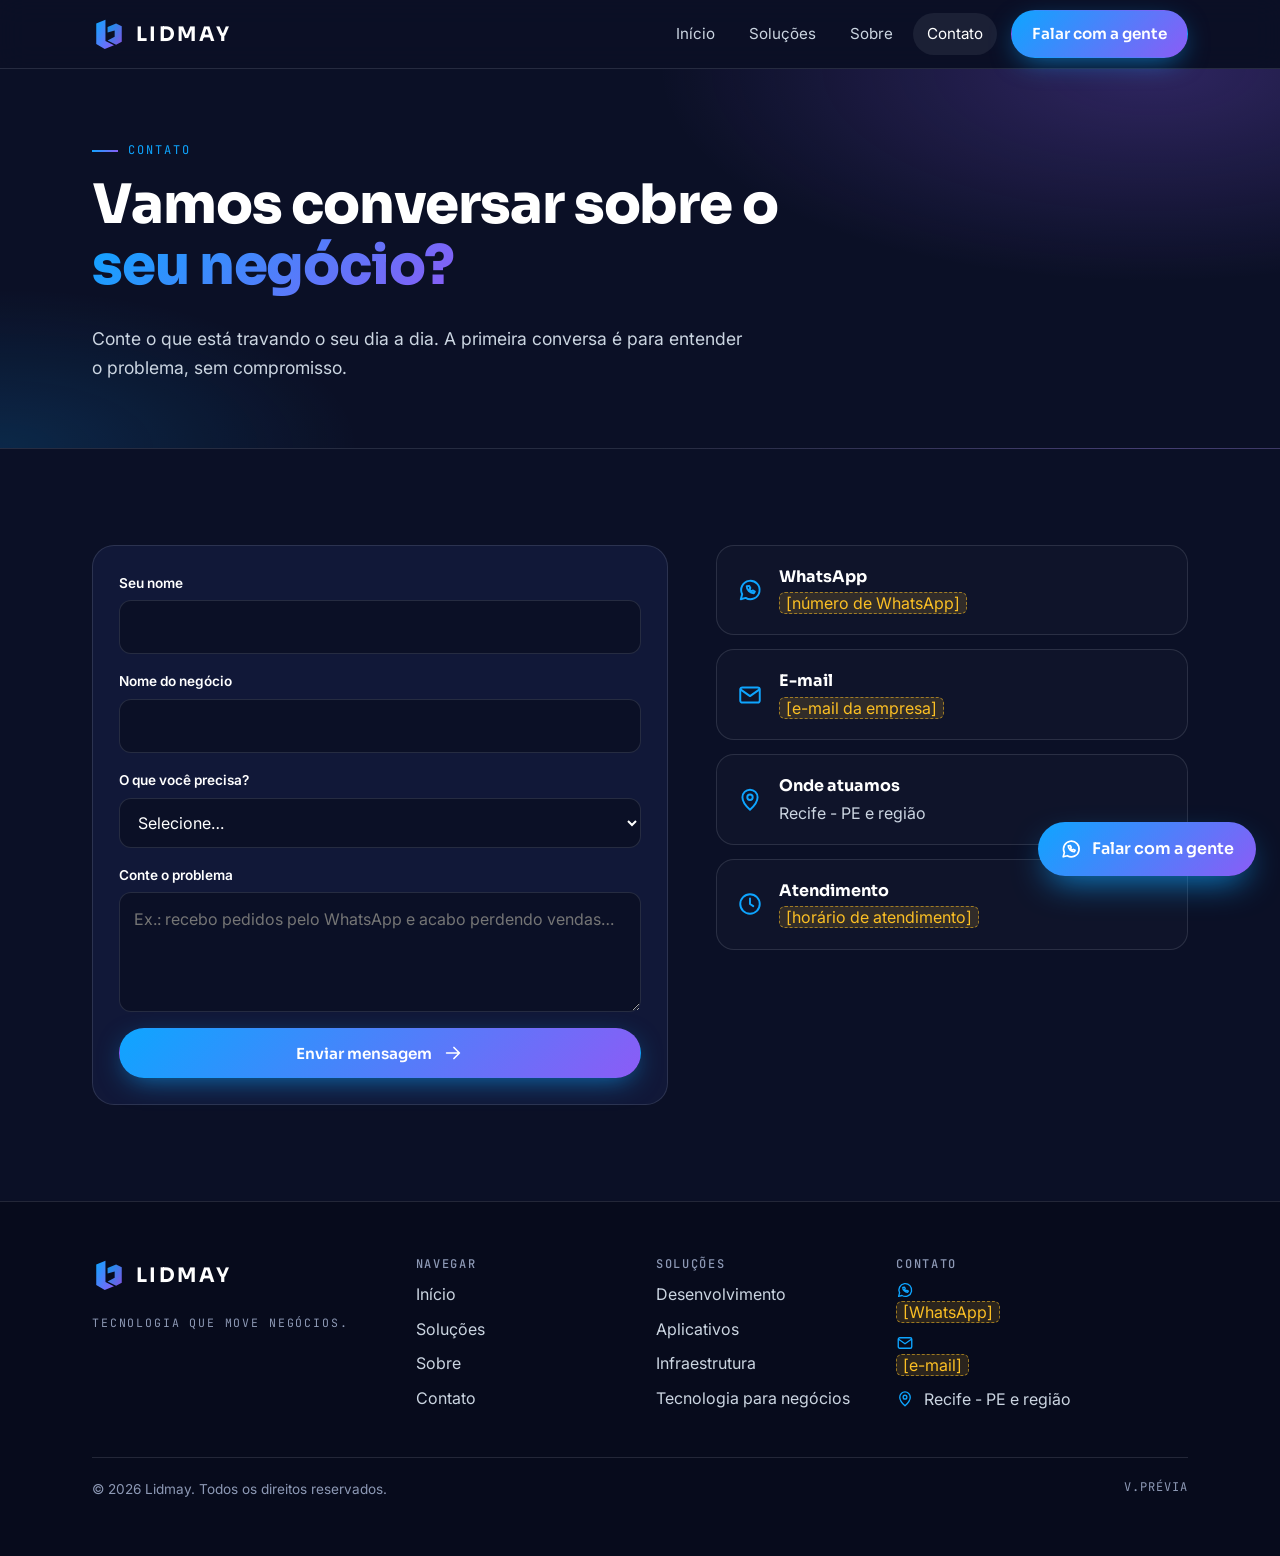
==== contato.html @ d4f16213 "Prévia do site da Lidmay Co-Authored-By: Claude Sonnet 5.5 <noreply@anthropic.com>" ====
<!doctype html>
<html lang="pt-BR">
<head>
<meta charset="utf-8">
<meta name="viewport" content="width=device-width, initial-scale=1">
<title>Contato — Lidmay</title>
<meta name="description" content="Fale com a Lidmay e conte qual problema do seu negócio podemos resolver. Orçamento sem compromisso.">
<meta name="robots" content="noindex, nofollow">
<meta name="theme-color" content="#0b1026">
<link rel="stylesheet" href="css/style.css">
</head>
<body data-page="contato">
<div id="header"></div>
<main>
<section class="page-head"><div class="container">
<span class="eyebrow">Contato</span>
<h1>Vamos conversar sobre o <span class="grad-text">seu negócio?</span></h1>
<p class="lead">Conte o que está travando o seu dia a dia. A primeira conversa é para entender o problema, sem compromisso.</p>
</div></section>
<section class="section"><div class="container contact-grid">
<form class="form reveal" id="form-contato" novalidate>
<div class="field"><label for="nome">Seu nome</label><input id="nome" name="nome" required autocomplete="name"></div>
<div class="field"><label for="negocio">Nome do negócio</label><input id="negocio" name="negocio" autocomplete="organization"></div>
<div class="field"><label for="interesse">O que você precisa?</label><select id="interesse" name="interesse" data-render="contatoOpcoes"></select></div>
<div class="field"><label for="mensagem">Conte o problema</label><textarea id="mensagem" name="mensagem" placeholder="Ex.: recebo pedidos pelo WhatsApp e acabo perdendo vendas…"></textarea></div>
<button class="btn btn--primary" type="submit">Enviar mensagem <span data-icon="arrow"></span></button>
<div class="notice" id="form-aviso" hidden></div>
</form>
<div class="channels reveal" data-render="canais"></div>
</div></section>
</main>
<div id="footer"></div>
<script src="js/data.js"></script>
<script src="js/main.js"></script>
</body>
</html>
---- css/style.css ----
@import url("https://fonts.googleapis.com/css2?family=Sora:wght@400;600;700;800&family=Inter:wght@400;500;600&family=JetBrains+Mono:wght@400;500&display=swap");

:root {
  --navy: #0b1026;
  --navy-2: #111838;
  --navy-3: #182048;
  --blue: #0ea5ff;
  --violet: #8b5cf6;
  --grey: #cbd5e1;
  --muted: #8d99b5;
  --line: rgba(203, 213, 225, 0.14);
  --grad: linear-gradient(135deg, #0ea5ff 0%, #8b5cf6 100%);
  --ok: #34d399;
  --warn: #fbbf24;
  --f-head: "Sora", system-ui, sans-serif;
  --f-body: "Inter", system-ui, sans-serif;
  --f-mono: "JetBrains Mono", ui-monospace, monospace;
  --r: 18px;
  --gut: 20px;
}

*, *::before, *::after { box-sizing: border-box; }
html { scroll-behavior: smooth; scroll-padding-top: 84px; }
body {
  margin: 0; background: var(--navy); color: var(--grey);
  font-family: var(--f-body); font-size: 16px; line-height: 1.65;
  -webkit-font-smoothing: antialiased; overflow-x: hidden;
}
body.no-scroll { overflow: hidden; }
img, svg { max-width: 100%; display: block; }
a { color: inherit; text-decoration: none; }
h1, h2, h3, h4 { font-family: var(--f-head); color: #fff; line-height: 1.12; margin: 0 0 .5em; letter-spacing: -.02em; }
h1 { font-size: clamp(2.2rem, 7vw, 4.2rem); font-weight: 800; }
h2 { font-size: clamp(1.7rem, 4.4vw, 2.7rem); font-weight: 700; }
h3 { font-size: 1.15rem; font-weight: 600; }
p { margin: 0 0 1em; }
ul { margin: 0; padding: 0; list-style: none; }
.mono { font-family: var(--f-mono); font-size: .75rem; letter-spacing: .08em; text-transform: uppercase; }
.lead { font-size: 1.1rem; color: var(--grey); max-width: 60ch; }
.grad-text { background: var(--grad); -webkit-background-clip: text; background-clip: text; color: transparent; }
#header, #footer { display: contents; }
.container { width: 100%; max-width: 1160px; margin: 0 auto; padding-left: var(--gut); padding-right: var(--gut); }
.section { padding-top: 72px; padding-bottom: 72px; position: relative; }
.eyebrow { font-family: var(--f-mono); font-size: .75rem; letter-spacing: .16em; text-transform: uppercase; color: var(--blue); display: inline-flex; align-items: center; gap: 10px; margin-bottom: 14px; }
.eyebrow::before { content: ""; width: 26px; height: 2px; background: var(--grad); }
.section__head { max-width: 680px; margin-bottom: 40px; }
.ico { width: 22px; height: 22px; flex: none; }
.placeholder { background: rgba(251, 191, 36, .14); color: var(--warn); border: 1px dashed rgba(251, 191, 36, .55); border-radius: 6px; padding: 0 6px; }

/* botões */
.btn { display: inline-flex; align-items: center; justify-content: center; gap: 10px; padding: 13px 24px; border-radius: 999px; font-family: var(--f-head); font-weight: 600; font-size: .95rem; border: 1.5px solid transparent; cursor: pointer; transition: transform .2s, box-shadow .2s, background .2s; }
.btn:hover { transform: translateY(-2px); }
.btn--primary { background: var(--grad); color: #fff; box-shadow: 0 8px 28px -8px rgba(14, 165, 255, .7); }
.btn--primary:hover { box-shadow: 0 12px 34px -8px rgba(139, 92, 246, .9); }
.btn--ghost { border-color: var(--line); color: #fff; background: rgba(255, 255, 255, .03); }
.btn--ghost:hover { border-color: var(--blue); background: rgba(14, 165, 255, .08); }
:focus-visible { outline: 2px solid var(--blue); outline-offset: 3px; }

/* cabeçalho */
.site-header { position: sticky; top: 0; z-index: 50; background: rgba(11, 16, 38, .82); backdrop-filter: blur(14px); -webkit-backdrop-filter: blur(14px); border-bottom: 1px solid var(--line); }
.site-header__in { display: flex; align-items: center; justify-content: space-between; height: 68px; }
.logo { display: inline-flex; align-items: center; gap: 10px; }
.logo__mark { width: 34px; height: 34px; }
.logo__txt { font-family: var(--f-head); font-weight: 700; font-size: 1.25rem; letter-spacing: .12em; text-transform: uppercase; color: #fff; }
.nav { display: none; align-items: center; gap: 6px; }
.nav a:not(.btn) { padding: 8px 14px; border-radius: 999px; font-size: .95rem; color: var(--grey); transition: color .2s, background .2s; }
.nav a:not(.btn):hover, .nav a[aria-current] { color: #fff; background: rgba(255, 255, 255, .07); }
.nav__cta { margin-left: 8px; padding: 10px 20px; }
.burger { display: inline-flex; flex-direction: column; justify-content: center; gap: 5px; width: 44px; height: 44px; background: none; border: 1px solid var(--line); border-radius: 12px; padding: 0 12px; cursor: pointer; }
.burger span { height: 2px; background: #fff; border-radius: 2px; transition: transform .25s, opacity .2s; }
.burger[aria-expanded="true"] span:nth-child(1) { transform: translateY(7px) rotate(45deg); }
.burger[aria-expanded="true"] span:nth-child(2) { opacity: 0; }
.burger[aria-expanded="true"] span:nth-child(3) { transform: translateY(-7px) rotate(-45deg); }
.nav.is-open { display: flex; flex-direction: column; align-items: stretch; position: fixed; top: 68px; left: 0; right: 0; bottom: 0; background: var(--navy); padding: 24px var(--gut); gap: 4px; }
.nav.is-open a:not(.btn) { font-family: var(--f-head); font-size: 1.4rem; padding: 14px 8px; border-radius: 12px; }
.nav.is-open .nav__cta { margin: 16px 0 0; padding: 15px; }

/* hero */
.hero { position: relative; overflow: hidden; padding-top: 56px; padding-bottom: 72px; background:
  radial-gradient(60% 50% at 85% 0%, rgba(139, 92, 246, .35), transparent 70%),
  radial-gradient(50% 45% at 0% 30%, rgba(14, 165, 255, .22), transparent 70%); }
.hero::before { content: ""; position: absolute; inset: 0; background-image: radial-gradient(rgba(203, 213, 225, .13) 1px, transparent 1.2px); background-size: 28px 28px; -webkit-mask-image: linear-gradient(180deg, #000 0%, transparent 85%); mask-image: linear-gradient(180deg, #000 0%, transparent 85%); pointer-events: none; }
.hero__in { position: relative; display: grid; gap: 44px; align-items: center; }
.hero h1 { margin-bottom: 20px; }
.hero .lead { font-size: 1.12rem; margin-bottom: 28px; }
.hero__cta { display: flex; flex-wrap: wrap; gap: 12px; }
.hero__pills { display: flex; flex-wrap: wrap; gap: 8px; margin-top: 30px; }
.hero__pills span { font-family: var(--f-mono); font-size: .72rem; letter-spacing: .06em; padding: 6px 12px; border: 1px solid var(--line); border-radius: 999px; color: var(--muted); }

/* painel animado */
.panel { background: linear-gradient(180deg, var(--navy-3), var(--navy-2)); border: 1px solid var(--line); border-radius: 20px; box-shadow: 0 30px 80px -30px rgba(139, 92, 246, .55); overflow: hidden; }
.panel__bar { display: flex; align-items: center; gap: 8px; padding: 14px 18px; border-bottom: 1px solid var(--line); }
.panel__bar i { width: 10px; height: 10px; border-radius: 50%; background: rgba(203, 213, 225, .25); }
.panel__title { margin-left: 8px; color: var(--muted); }
.panel__count { margin-left: auto; color: var(--blue); }
.panel ul { padding: 8px 10px 12px; }
.row { display: grid; grid-template-columns: 1fr auto; gap: 6px 12px; align-items: center; padding: 14px 12px; border-radius: 12px; }
.row + .row { border-top: 1px solid var(--line); }
.row__tag { grid-column: 1 / -1; color: var(--muted); font-size: .66rem; }
.row__txt { position: relative; display: grid; min-height: 3em; align-content: center; }
.row__a, .row__b { grid-area: 1 / 1; font-family: var(--f-head); font-weight: 600; color: #fff; transition: opacity .45s, transform .45s; }
.row__b { opacity: 0; transform: translateY(8px); }
.row__a { color: var(--grey); }
.row.is-solved .row__a { opacity: 0; transform: translateY(-8px); }
.row.is-solved .row__b { opacity: 1; transform: none; }
.row__chip { display: inline-flex; align-items: center; gap: 7px; padding: 6px 11px; border-radius: 999px; border: 1px solid rgba(251, 191, 36, .45); color: var(--warn); font-size: .66rem; white-space: nowrap; transition: .4s; }
.row__chip i { width: 7px; height: 7px; border-radius: 50%; background: currentColor; }
.row.is-solved .row__chip { border-color: rgba(52, 211, 153, .5); color: var(--ok); background: rgba(52, 211, 153, .08); }

/* ticker */
.ticker { border-top: 1px solid var(--line); border-bottom: 1px solid var(--line); background: var(--navy-2); overflow: hidden; padding: 16px 0; }
.ticker__track { display: flex; width: max-content; animation: tick 40s linear infinite; }
.ticker__track span { font-family: var(--f-head); font-weight: 600; color: var(--grey); white-space: nowrap; padding: 0 28px; position: relative; }
.ticker__track span::after { content: ""; position: absolute; right: -4px; top: 50%; width: 8px; height: 8px; margin-top: -4px; border-radius: 2px; background: var(--grad); transform: rotate(45deg); }
@keyframes tick { to { transform: translateX(-50%); } }

/* cards das frentes */
.grid { display: grid; gap: 18px; }
.card { background: linear-gradient(180deg, var(--navy-3), var(--navy-2)); border: 1px solid var(--line); border-radius: var(--r); padding: 26px; display: flex; flex-direction: column; transition: transform .25s, border-color .25s, box-shadow .25s; position: relative; overflow: hidden; }
.card::before { content: ""; position: absolute; left: 0; top: 0; right: 0; height: 3px; background: var(--grad); opacity: 0; transition: opacity .25s; }
.card:hover { transform: translateY(-4px); border-color: rgba(14, 165, 255, .5); box-shadow: 0 24px 50px -28px rgba(14, 165, 255, .6); }
.card:hover::before { opacity: 1; }
.card__top { display: flex; justify-content: space-between; align-items: center; margin-bottom: 20px; }
.card__ico { width: 46px; height: 46px; display: grid; place-items: center; border-radius: 13px; background: rgba(14, 165, 255, .12); color: var(--blue); border: 1px solid rgba(14, 165, 255, .3); }
.card__ico--lg { width: 58px; height: 58px; margin-bottom: 18px; }
.card__n { color: var(--muted); }
.card p { color: var(--grey); }
.ticks li { display: flex; gap: 10px; align-items: flex-start; padding: 5px 0; font-size: .95rem; }
.ticks .ico { width: 18px; height: 18px; color: var(--blue); margin-top: 3px; }
.ticks--lg li { font-size: 1.05rem; padding: 8px 0; border-bottom: 1px solid var(--line); }
.card__link { margin-top: auto; padding-top: 18px; display: inline-flex; align-items: center; gap: 8px; color: var(--blue); font-weight: 600; font-size: .92rem; }
.card__link .ico { width: 16px; height: 16px; transition: transform .2s; }
.card__link:hover .ico { transform: translateX(4px); }

/* problema → solução */
.alt { background: var(--navy-2); border-top: 1px solid var(--line); border-bottom: 1px solid var(--line); }
.swap { display: grid; grid-template-columns: 1fr; gap: 6px; background: var(--navy); border: 1px solid var(--line); border-radius: var(--r); padding: 18px 20px; }
.swap .mono { color: var(--muted); font-size: .66rem; }
.swap p { margin: 2px 0 0; font-family: var(--f-head); font-weight: 600; }
.swap__a p { color: var(--grey); text-decoration: line-through; text-decoration-color: rgba(251, 191, 36, .6); }
.swap__b p { color: #fff; }
.swap__b .mono { color: var(--ok); }
.swap__arrow { color: var(--blue); transform: rotate(90deg); width: 22px; }

/* passos */
.steps { display: grid; gap: 14px; counter-reset: s; }
.step { position: relative; padding: 26px 24px 24px; border: 1px solid var(--line); border-radius: var(--r); background: var(--navy-2); }
.step__n { display: inline-block; font-size: .8rem; padding: 4px 10px; border-radius: 999px; background: var(--grad); color: #fff; margin-bottom: 16px; }
.step p { margin: 0; color: var(--grey); font-size: .95rem; }

/* pilares */
.pillars { display: grid; gap: 14px; grid-template-columns: 1fr; }
.pillar { padding: 24px; border-radius: var(--r); border: 1px solid var(--line); background: rgba(255, 255, 255, .02); }
.pillar__ico { display: grid; place-items: center; width: 44px; height: 44px; border-radius: 50%; background: var(--grad); color: #fff; margin-bottom: 16px; }
.pillar p { margin: 0; font-size: .95rem; }

/* CTA */
.cta { position: relative; overflow: hidden; border-radius: 28px; padding: 44px 26px; text-align: center; background: var(--grad); color: #fff; }
.cta::after { content: ""; position: absolute; inset: 0; background-image: radial-gradient(rgba(255, 255, 255, .22) 1px, transparent 1.2px); background-size: 24px 24px; opacity: .5; pointer-events: none; }
.cta > * { position: relative; z-index: 1; }
.cta h2 { color: #fff; max-width: 18ch; margin-left: auto; margin-right: auto; }
.cta p { color: rgba(255, 255, 255, .9); max-width: 48ch; margin: 0 auto 26px; }
.cta .btn { background: #fff; color: var(--navy); box-shadow: 0 12px 30px -10px rgba(11, 16, 38, .6); }

/* page head */
.page-head { padding-top: 64px; padding-bottom: 48px; background: radial-gradient(55% 80% at 90% 0%, rgba(139, 92, 246, .28), transparent 70%), radial-gradient(40% 60% at 0% 100%, rgba(14, 165, 255, .16), transparent 70%); border-bottom: 1px solid var(--line); }
.page-head h1 { font-size: clamp(2rem, 6vw, 3.4rem); max-width: 18ch; }

/* soluções detalhadas */
.solution { padding: 64px 0; border-bottom: 1px solid var(--line); }
.solution--alt { background: var(--navy-2); }
.solution__in { display: grid; gap: 32px; }
.solution__n { display: block; color: var(--muted); margin-bottom: 12px; }
.label { color: var(--blue); margin: 0 0 8px; font-weight: 500; }
.solution__cols { display: grid; gap: 20px; margin-top: 26px; }
.solution__ex { padding: 18px; border-left: 3px solid var(--violet); background: rgba(139, 92, 246, .08); border-radius: 0 12px 12px 0; }
.solution__cols p { margin: 0; }

/* sobre */
.about-grid { display: grid; gap: 40px; }
.person { padding: 26px; border-radius: var(--r); border: 1px solid var(--line); background: var(--navy-2); }
.person__avatar { width: 64px; height: 64px; border-radius: 18px; background: var(--grad); display: grid; place-items: center; color: #fff; margin-bottom: 18px; }
.person__avatar .ico { width: 28px; height: 28px; }
.person__role { color: var(--blue); }

/* contato */
.contact-grid { display: grid; gap: 32px; }
.form { background: var(--navy-2); border: 1px solid var(--line); border-radius: 22px; padding: 26px; display: grid; gap: 16px; }
.field { display: grid; gap: 6px; }
.field label { font-size: .85rem; font-weight: 600; color: #fff; }
.field input, .field select, .field textarea { width: 100%; font: inherit; color: #fff; background: var(--navy); border: 1px solid var(--line); border-radius: 12px; padding: 13px 14px; transition: border-color .2s, box-shadow .2s; }
.field textarea { min-height: 120px; resize: vertical; }
.field input:focus, .field select:focus, .field textarea:focus { outline: none; border-color: var(--blue); box-shadow: 0 0 0 3px rgba(14, 165, 255, .2); }
.field select option { background: var(--navy); }
.notice { padding: 16px; border-radius: 12px; border: 1px solid rgba(251, 191, 36, .4); background: rgba(251, 191, 36, .08); font-size: .9rem; }
.notice pre { white-space: pre-wrap; margin: 10px 0 0; font-family: var(--f-mono); font-size: .8rem; color: var(--grey); }
.channels { display: grid; gap: 14px; align-content: start; }
.channel { display: flex; gap: 16px; align-items: center; padding: 18px 20px; border: 1px solid var(--line); border-radius: var(--r); background: rgba(255, 255, 255, .02); }
.channel > .ico { width: 26px; height: 26px; color: var(--blue); }
.channel strong { display: block; color: #fff; font-family: var(--f-head); }
.channel a { color: var(--blue); }

/* rodapé */
.site-footer { background: #070b1c; border-top: 1px solid var(--line); padding: 56px 0 96px; margin-top: 0; }
.site-footer__top { display: grid; gap: 32px; }
.site-footer h4 { font-size: .75rem; font-family: var(--f-mono); letter-spacing: .14em; text-transform: uppercase; color: var(--muted); font-weight: 500; }
.site-footer li { padding: 4px 0; }
.site-footer li a:hover { color: #fff; }
.site-footer__lead { margin: 14px 0 0; color: var(--muted); font-family: var(--f-mono); font-size: .72rem; letter-spacing: .16em; text-transform: uppercase; }
.site-footer__contact li { display: flex; gap: 10px; align-items: center; }
.site-footer__contact a { display: inline-flex; gap: 10px; align-items: center; }
.site-footer__contact .ico { width: 18px; height: 18px; color: var(--blue); }
.site-footer__bottom { display: flex; flex-wrap: wrap; justify-content: space-between; gap: 8px; margin-top: 40px; padding-top: 20px; border-top: 1px solid var(--line); color: var(--muted); font-size: .85rem; }

/* botão fixo */
.fab { position: fixed; z-index: 40; left: 12px; right: 12px; bottom: 12px; display: flex; align-items: center; justify-content: center; gap: 10px; padding: 14px; border-radius: 999px; background: var(--grad); color: #fff; font-family: var(--f-head); font-weight: 600; box-shadow: 0 14px 34px -10px rgba(14, 165, 255, .8); }

/* revelar */
.reveal { opacity: 0; transform: translateY(22px); transition: opacity .6s ease, transform .6s ease; }
.reveal.is-in { opacity: 1; transform: none; }
@media (prefers-reduced-motion: reduce) { .reveal { opacity: 1; transform: none; transition: none; } .ticker__track { animation: none; } html { scroll-behavior: auto; } }

/* tablet */
@media (min-width: 700px) {
  :root { --gut: 32px; }
  .grid--2 { grid-template-columns: repeat(2, 1fr); }
  .grid--3 { grid-template-columns: repeat(2, 1fr); }
  .steps { grid-template-columns: repeat(2, 1fr); }
  .pillars { grid-template-columns: repeat(2, 1fr); }
  .site-footer__top { grid-template-columns: 1.4fr 1fr 1fr 1.4fr; }
  .solution__cols { grid-template-columns: 1fr 1fr; }
  .cta { padding: 64px 40px; }
}
/* desktop */
@media (min-width: 980px) {
  .burger { display: none; }
  .nav { display: flex; }
  .section { padding-top: 96px; padding-bottom: 96px; }
  .hero { padding-top: 88px; padding-bottom: 104px; }
  .hero__in { grid-template-columns: 1.05fr .95fr; gap: 64px; }
  .grid--4 { grid-template-columns: repeat(4, 1fr); }
  .grid--3 { grid-template-columns: repeat(3, 1fr); }
  .steps { grid-template-columns: repeat(4, 1fr); }
  .pillars { grid-template-columns: repeat(5, 1fr); }
  .swap { grid-template-columns: 1fr auto 1fr; align-items: center; }
  .swap__arrow { transform: none; }
  .solution__in { grid-template-columns: .9fr 1.1fr; gap: 64px; align-items: start; }
  .solution--alt .solution__head { order: 2; }
  .about-grid { grid-template-columns: 1.1fr .9fr; gap: 64px; align-items: start; }
  .contact-grid { grid-template-columns: 1.1fr .9fr; gap: 48px; }
  .fab { left: auto; right: 24px; bottom: 24px; padding: 14px 22px; }
  .site-footer { padding-bottom: 56px; }
}
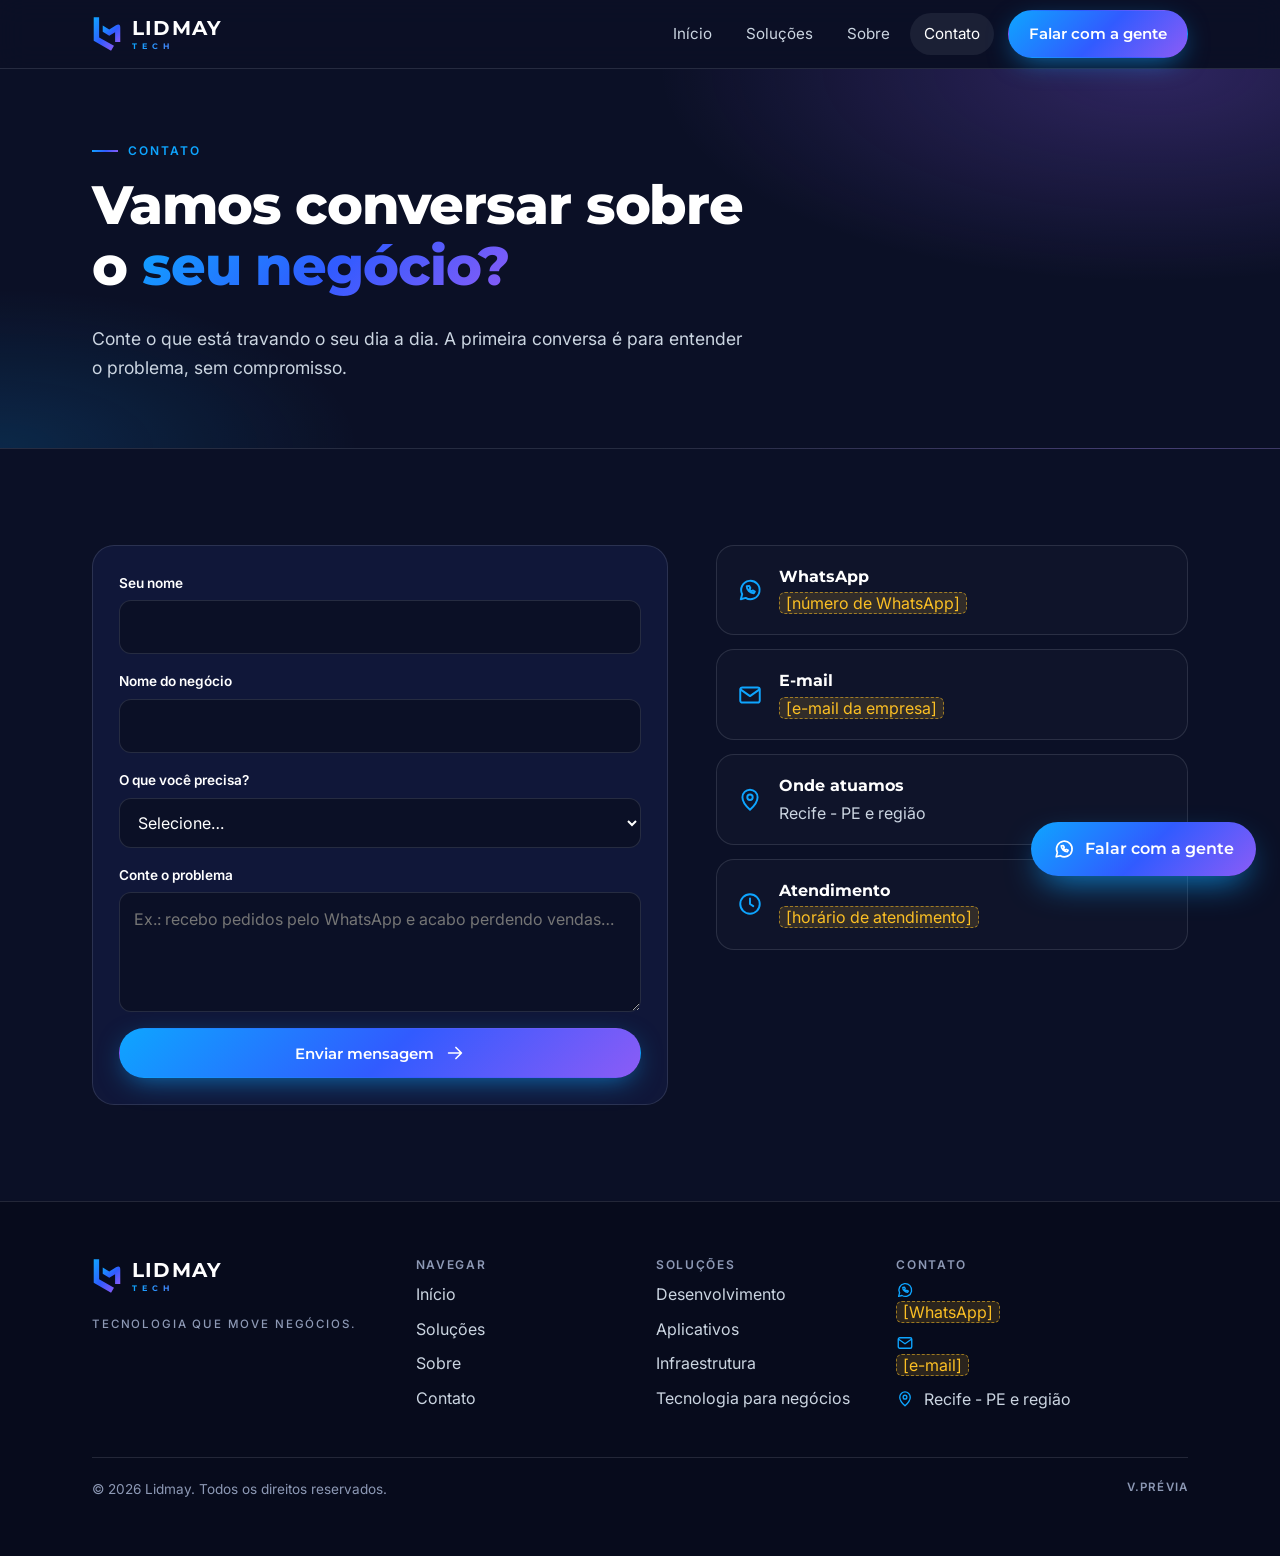
==== commit c62c011e: "Aplica identidade visual oficial Lidmay Tech Co-Authored-By: Claude Sonnet 5.5 <noreply@anthropic.co" ====
--- a/contato.html
+++ b/contato.html
@@ -3,10 +3,12 @@
 <head>
 <meta charset="utf-8">
 <meta name="viewport" content="width=device-width, initial-scale=1">
-<title>Contato — Lidmay</title>
+<title>Contato — Lidmay Tech</title>
 <meta name="description" content="Fale com a Lidmay e conte qual problema do seu negócio podemos resolver. Orçamento sem compromisso.">
 <meta name="robots" content="noindex, nofollow">
 <meta name="theme-color" content="#0b1026">
+<link rel="icon" type="image/svg+xml" href="img/icone-app.svg">
+<link rel="apple-touch-icon" href="img/icone-app.svg">
 <link rel="stylesheet" href="css/style.css">
 </head>
 <body data-page="contato">
--- a/css/style.css
+++ b/css/style.css
@@ -1,20 +1,20 @@
-@import url("https://fonts.googleapis.com/css2?family=Sora:wght@400;600;700;800&family=Inter:wght@400;500;600&family=JetBrains+Mono:wght@400;500&display=swap");
+@import url("https://fonts.googleapis.com/css2?family=Montserrat:wght@500;600;700;800&family=Inter:wght@400;500;600&display=swap");
 
 :root {
   --navy: #0b1026;
-  --navy-2: #111838;
+  --navy-2: #101739;
   --navy-3: #182048;
   --blue: #0ea5ff;
   --violet: #8b5cf6;
   --grey: #cbd5e1;
   --muted: #8d99b5;
   --line: rgba(203, 213, 225, 0.14);
-  --grad: linear-gradient(135deg, #0ea5ff 0%, #8b5cf6 100%);
+  --grad: linear-gradient(135deg, #0ea5ff 0%, #315bff 52%, #8b5cf6 100%);
   --ok: #34d399;
   --warn: #fbbf24;
-  --f-head: "Sora", system-ui, sans-serif;
+  --f-head: "Montserrat", system-ui, sans-serif;
   --f-body: "Inter", system-ui, sans-serif;
-  --f-mono: "JetBrains Mono", ui-monospace, monospace;
+  --f-mono: "Inter", system-ui, sans-serif;
   --r: 18px;
   --gut: 20px;
 }
@@ -35,13 +35,13 @@
 h3 { font-size: 1.15rem; font-weight: 600; }
 p { margin: 0 0 1em; }
 ul { margin: 0; padding: 0; list-style: none; }
-.mono { font-family: var(--f-mono); font-size: .75rem; letter-spacing: .08em; text-transform: uppercase; }
+.mono { font-family: var(--f-mono); font-weight: 600; font-size: .72rem; letter-spacing: .1em; text-transform: uppercase; }
 .lead { font-size: 1.1rem; color: var(--grey); max-width: 60ch; }
 .grad-text { background: var(--grad); -webkit-background-clip: text; background-clip: text; color: transparent; }
 #header, #footer { display: contents; }
 .container { width: 100%; max-width: 1160px; margin: 0 auto; padding-left: var(--gut); padding-right: var(--gut); }
 .section { padding-top: 72px; padding-bottom: 72px; position: relative; }
-.eyebrow { font-family: var(--f-mono); font-size: .75rem; letter-spacing: .16em; text-transform: uppercase; color: var(--blue); display: inline-flex; align-items: center; gap: 10px; margin-bottom: 14px; }
+.eyebrow { font-family: var(--f-mono); font-weight: 600; font-size: .75rem; letter-spacing: .16em; text-transform: uppercase; color: var(--blue); display: inline-flex; align-items: center; gap: 10px; margin-bottom: 14px; }
 .eyebrow::before { content: ""; width: 26px; height: 2px; background: var(--grad); }
 .section__head { max-width: 680px; margin-bottom: 40px; }
 .ico { width: 22px; height: 22px; flex: none; }
@@ -60,8 +60,10 @@
 .site-header { position: sticky; top: 0; z-index: 50; background: rgba(11, 16, 38, .82); backdrop-filter: blur(14px); -webkit-backdrop-filter: blur(14px); border-bottom: 1px solid var(--line); }
 .site-header__in { display: flex; align-items: center; justify-content: space-between; height: 68px; }
 .logo { display: inline-flex; align-items: center; gap: 10px; }
-.logo__mark { width: 34px; height: 34px; }
-.logo__txt { font-family: var(--f-head); font-weight: 700; font-size: 1.25rem; letter-spacing: .12em; text-transform: uppercase; color: #fff; }
+.logo__mark { width: 30px; height: 36px; }
+.logo__txt { display: grid; line-height: 1; gap: 4px; }
+.logo__txt b { font-family: var(--f-head); font-weight: 700; font-size: 1.28rem; letter-spacing: .06em; text-transform: uppercase; color: #fff; }
+.logo__txt em { font-style: normal; font-family: var(--f-head); font-weight: 700; font-size: .5rem; letter-spacing: .62em; text-transform: uppercase; background: linear-gradient(90deg, #0ea5ff, #8b5cf6); -webkit-background-clip: text; background-clip: text; color: transparent; }
 .nav { display: none; align-items: center; gap: 6px; }
 .nav a:not(.btn) { padding: 8px 14px; border-radius: 999px; font-size: .95rem; color: var(--grey); transition: color .2s, background .2s; }
 .nav a:not(.btn):hover, .nav a[aria-current] { color: #fff; background: rgba(255, 255, 255, .07); }
@@ -79,13 +81,14 @@
 .hero { position: relative; overflow: hidden; padding-top: 56px; padding-bottom: 72px; background:
   radial-gradient(60% 50% at 85% 0%, rgba(139, 92, 246, .35), transparent 70%),
   radial-gradient(50% 45% at 0% 30%, rgba(14, 165, 255, .22), transparent 70%); }
-.hero::before { content: ""; position: absolute; inset: 0; background-image: radial-gradient(rgba(203, 213, 225, .13) 1px, transparent 1.2px); background-size: 28px 28px; -webkit-mask-image: linear-gradient(180deg, #000 0%, transparent 85%); mask-image: linear-gradient(180deg, #000 0%, transparent 85%); pointer-events: none; }
-.hero__in { position: relative; display: grid; gap: 44px; align-items: center; }
+.hero::before { content: ""; position: absolute; inset: 0; background: url("../img/padrao.svg") center top / 560px auto repeat; opacity: .55; -webkit-mask-image: linear-gradient(180deg, #000 0%, transparent 80%); mask-image: linear-gradient(180deg, #000 0%, transparent 80%); pointer-events: none; }
+.hero__symbol { position: absolute; z-index: 0; right: -6%; top: 50%; width: min(52vw, 560px); transform: translateY(-50%); opacity: .13; pointer-events: none; }
+.hero__in { position: relative; z-index: 1; display: grid; gap: 44px; align-items: center; }
 .hero h1 { margin-bottom: 20px; }
 .hero .lead { font-size: 1.12rem; margin-bottom: 28px; }
 .hero__cta { display: flex; flex-wrap: wrap; gap: 12px; }
 .hero__pills { display: flex; flex-wrap: wrap; gap: 8px; margin-top: 30px; }
-.hero__pills span { font-family: var(--f-mono); font-size: .72rem; letter-spacing: .06em; padding: 6px 12px; border: 1px solid var(--line); border-radius: 999px; color: var(--muted); }
+.hero__pills span { font-family: var(--f-mono); font-weight: 500; font-size: .78rem; letter-spacing: .02em; text-transform: capitalize; padding: 6px 12px; border: 1px solid var(--line); border-radius: 999px; color: var(--muted); }
 
 /* painel animado */
 .panel { background: linear-gradient(180deg, var(--navy-3), var(--navy-2)); border: 1px solid var(--line); border-radius: 20px; box-shadow: 0 30px 80px -30px rgba(139, 92, 246, .55); overflow: hidden; }
@@ -103,7 +106,7 @@
 .row__a { color: var(--grey); }
 .row.is-solved .row__a { opacity: 0; transform: translateY(-8px); }
 .row.is-solved .row__b { opacity: 1; transform: none; }
-.row__chip { display: inline-flex; align-items: center; gap: 7px; padding: 6px 11px; border-radius: 999px; border: 1px solid rgba(251, 191, 36, .45); color: var(--warn); font-size: .66rem; white-space: nowrap; transition: .4s; }
+.row__chip { display: inline-flex; align-items: center; gap: 7px; padding: 6px 12px; border-radius: 8px; border: 1px solid rgba(251, 191, 36, .45); color: var(--warn); font-size: .66rem; white-space: nowrap; transition: .4s; }
 .row__chip i { width: 7px; height: 7px; border-radius: 50%; background: currentColor; }
 .row.is-solved .row__chip { border-color: rgba(52, 211, 153, .5); color: var(--ok); background: rgba(52, 211, 153, .08); }
 
@@ -156,7 +159,7 @@
 
 /* CTA */
 .cta { position: relative; overflow: hidden; border-radius: 28px; padding: 44px 26px; text-align: center; background: var(--grad); color: #fff; }
-.cta::after { content: ""; position: absolute; inset: 0; background-image: radial-gradient(rgba(255, 255, 255, .22) 1px, transparent 1.2px); background-size: 24px 24px; opacity: .5; pointer-events: none; }
+.cta::after { content: ""; position: absolute; inset: 0; background: url("../img/padrao.svg") center / 480px auto; mix-blend-mode: soft-light; opacity: .5; pointer-events: none; }
 .cta > * { position: relative; z-index: 1; }
 .cta h2 { color: #fff; max-width: 18ch; margin-left: auto; margin-right: auto; }
 .cta p { color: rgba(255, 255, 255, .9); max-width: 48ch; margin: 0 auto 26px; }
@@ -193,7 +196,7 @@
 .field input:focus, .field select:focus, .field textarea:focus { outline: none; border-color: var(--blue); box-shadow: 0 0 0 3px rgba(14, 165, 255, .2); }
 .field select option { background: var(--navy); }
 .notice { padding: 16px; border-radius: 12px; border: 1px solid rgba(251, 191, 36, .4); background: rgba(251, 191, 36, .08); font-size: .9rem; }
-.notice pre { white-space: pre-wrap; margin: 10px 0 0; font-family: var(--f-mono); font-size: .8rem; color: var(--grey); }
+.notice pre { white-space: pre-wrap; margin: 10px 0 0; font-family: ui-monospace, Consolas, monospace; font-size: .8rem; color: var(--grey); }
 .channels { display: grid; gap: 14px; align-content: start; }
 .channel { display: flex; gap: 16px; align-items: center; padding: 18px 20px; border: 1px solid var(--line); border-radius: var(--r); background: rgba(255, 255, 255, .02); }
 .channel > .ico { width: 26px; height: 26px; color: var(--blue); }
@@ -203,10 +206,10 @@
 /* rodapé */
 .site-footer { background: #070b1c; border-top: 1px solid var(--line); padding: 56px 0 96px; margin-top: 0; }
 .site-footer__top { display: grid; gap: 32px; }
-.site-footer h4 { font-size: .75rem; font-family: var(--f-mono); letter-spacing: .14em; text-transform: uppercase; color: var(--muted); font-weight: 500; }
+.site-footer h4 { font-size: .75rem; font-family: var(--f-mono); letter-spacing: .14em; text-transform: uppercase; color: var(--muted); font-weight: 600; }
 .site-footer li { padding: 4px 0; }
 .site-footer li a:hover { color: #fff; }
-.site-footer__lead { margin: 14px 0 0; color: var(--muted); font-family: var(--f-mono); font-size: .72rem; letter-spacing: .16em; text-transform: uppercase; }
+.site-footer__lead { margin: 14px 0 0; color: var(--muted); font-family: var(--f-mono); font-weight: 500; font-size: .72rem; letter-spacing: .16em; text-transform: uppercase; }
 .site-footer__contact li { display: flex; gap: 10px; align-items: center; }
 .site-footer__contact a { display: inline-flex; gap: 10px; align-items: center; }
 .site-footer__contact .ico { width: 18px; height: 18px; color: var(--blue); }
